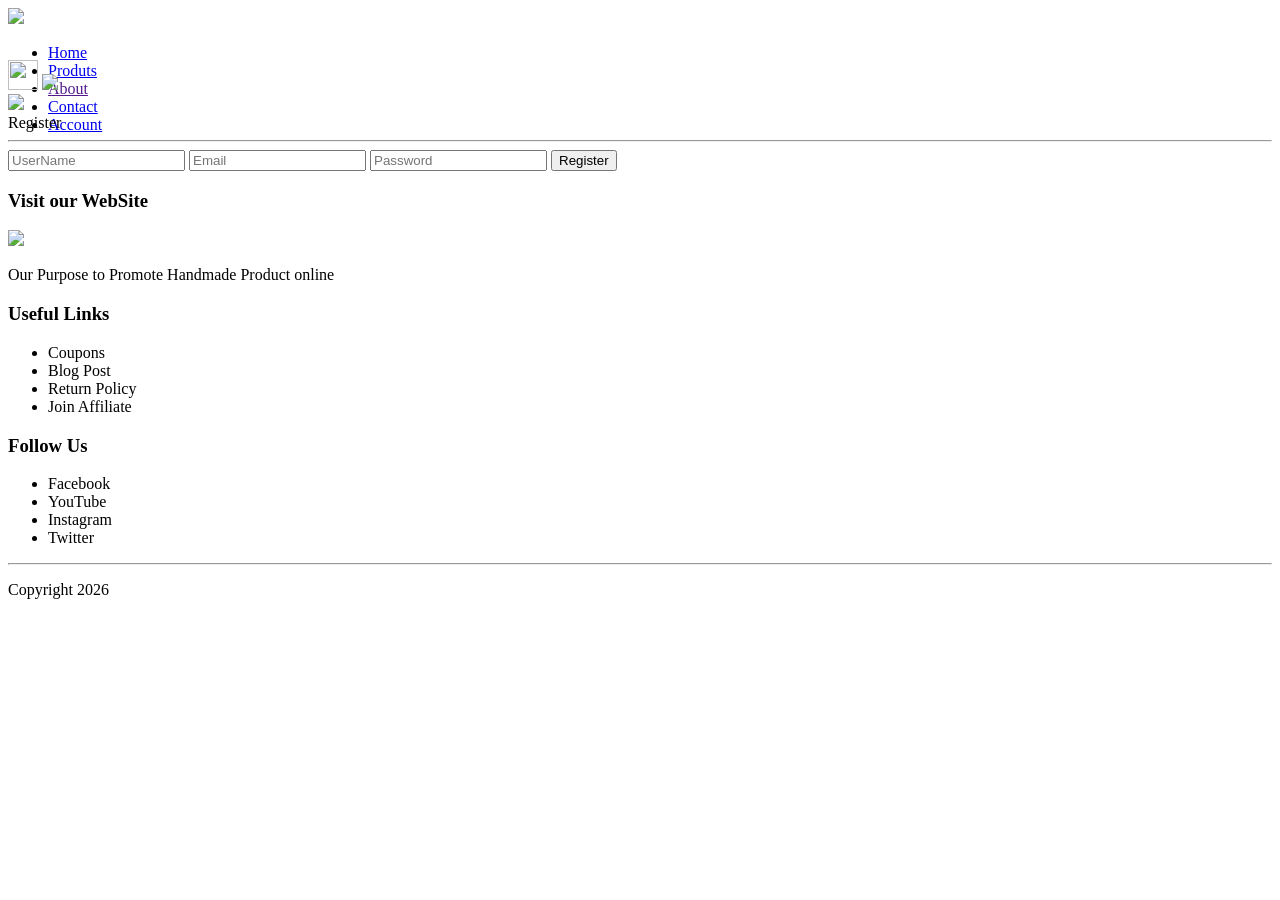
==== account.html @ 85b88ef2 "Rename Account.html to account.html" ====
<!DOCTYPE html>
<html lang="en">
<head>
    <meta charset="UTF-8">
    <meta name="viewport" content="width=device-width, initial-scale=1.0">
    <title>Account - Handmade</title>
<!--------------custom css file link------------------->
    <link rel="stylesheet" href="style.css">
<!------------ Google font cdn link ------------------->
    <link href="http://font.googleapis.com/css2?
    family=Poppins:wght@300;400;500;600;700&display=swap"
    rel="stylesheet">
<!-------------font awesome 4 cdn link------------------>    
<link rel="stylesheet" href="https://stackpath.bootstrapcdn.com/font-awesome/4.7.0/css/font-awesome.min.css">
</head>
    <body>
        <div class="container">
            <div class="navbar">
            <div class="logo">
                <a href="index.html"><img src="h_logo.png" width="125px"></a>
            </div>
            <nav>
                <ul id="MenuItems">
                    <li><a href="index.html">Home</a></li>
                    <li><a href="product.html">Produts</a></li>
                    <li><a href="">About</a></li>
                    <li><a href="contact.html">Contact</a></li>
                    <li><a href="account.html">Account</a></li>  
                </ul>
            </nav>
            <a href="cart.html"><img src="cart.png" width="30px" height="30px"></a>
            <img src="menu.png" class="menu-icon" onclick="menutoggle()">
          </div>  
        </div>           
<!----------------Account-page----------------------->
        <div class="account-page">
            <div class="container">
                <div class="row">
                    <div class="col-2">
                        <img src="HRimg.png" width="100%">
                    </div>
                    <div class="col-2">
                        <div class="form-container">
                            <div class="form-btn">
                                
                                <span onclick="register()">Register</span>
                                <hr id="Indicator">
                            </div>
                         

                             <form id="RegForm">
                                <input type="text" placeholder="UserName">
                                <input type="email" placeholder="Email">
                                <input type="password" placeholder="Password">
                                <button type="submit" class="btn">Register</button>
                                
                            </form>
                        </div>
                    </div>
                </div>
            </div>
        </div>
<!-----------------------Footer---------------------->
<div class="footer">
    <div class="container">
        <div class="row">
            <div class="footer-col-1">
                <h3>Visit our WebSite</h3>
                <p></p>
            </div>
            <div class="footer-col-2">
                <img src="D:\Project2\h_logo - Copy.png">
                <p>Our Purpose to Promote Handmade Product online</p>
            </div>
            <div class="footer-col-3">
                <h3>Useful Links</h3>
                <ul>
                    <li>Coupons</li>
                    <li>Blog Post</li>
                    <li>Return Policy</li>
                    <li>Join Affiliate</li>
                </ul>
            </div>
            <div class="footer-col-4">
                <h3>Follow Us</h3>
                <ul>
                    <li>Facebook</li>
                    <li>YouTube</li>
                    <li>Instagram</li>
                    <li>Twitter</li>
                </ul>
            </div>
        </div>
        <hr>
        <p class="Copyright">Copyright 2026</p>
    </div>
</div>
<!--------js for toggle menu----------->
<script>
    var MenuItems =document.getElementById("MenuItems");
    MenuItems.style.maxHeight = "0px";
    function menutoggle(){
        if(MenuItems.style.maxHeight == "0px")
        {
            MenuItems.style.maxHeight = "200px"
        }
        else
        {
            MenuItems.style.maxHeight = "0px"
        }
    }
</script>
<!--------js for toggle from----------->
<script>
var LoginForm = document.getElementById("LoginForm");
var RegForm = document.getElementById("RegForm");
var Indicator = document.getElementById("Indicator");

function register()
{
    RegForm.style.transform = "translateX(0px)";
    LoginForm.style.transform = "translateX(0px)";
}
function Login()
{
    RegForm.style.transform = "translateX(300px)";
    LoginForm.style.transform = "translateX(300px)";
}




</script>
</body>
</html>
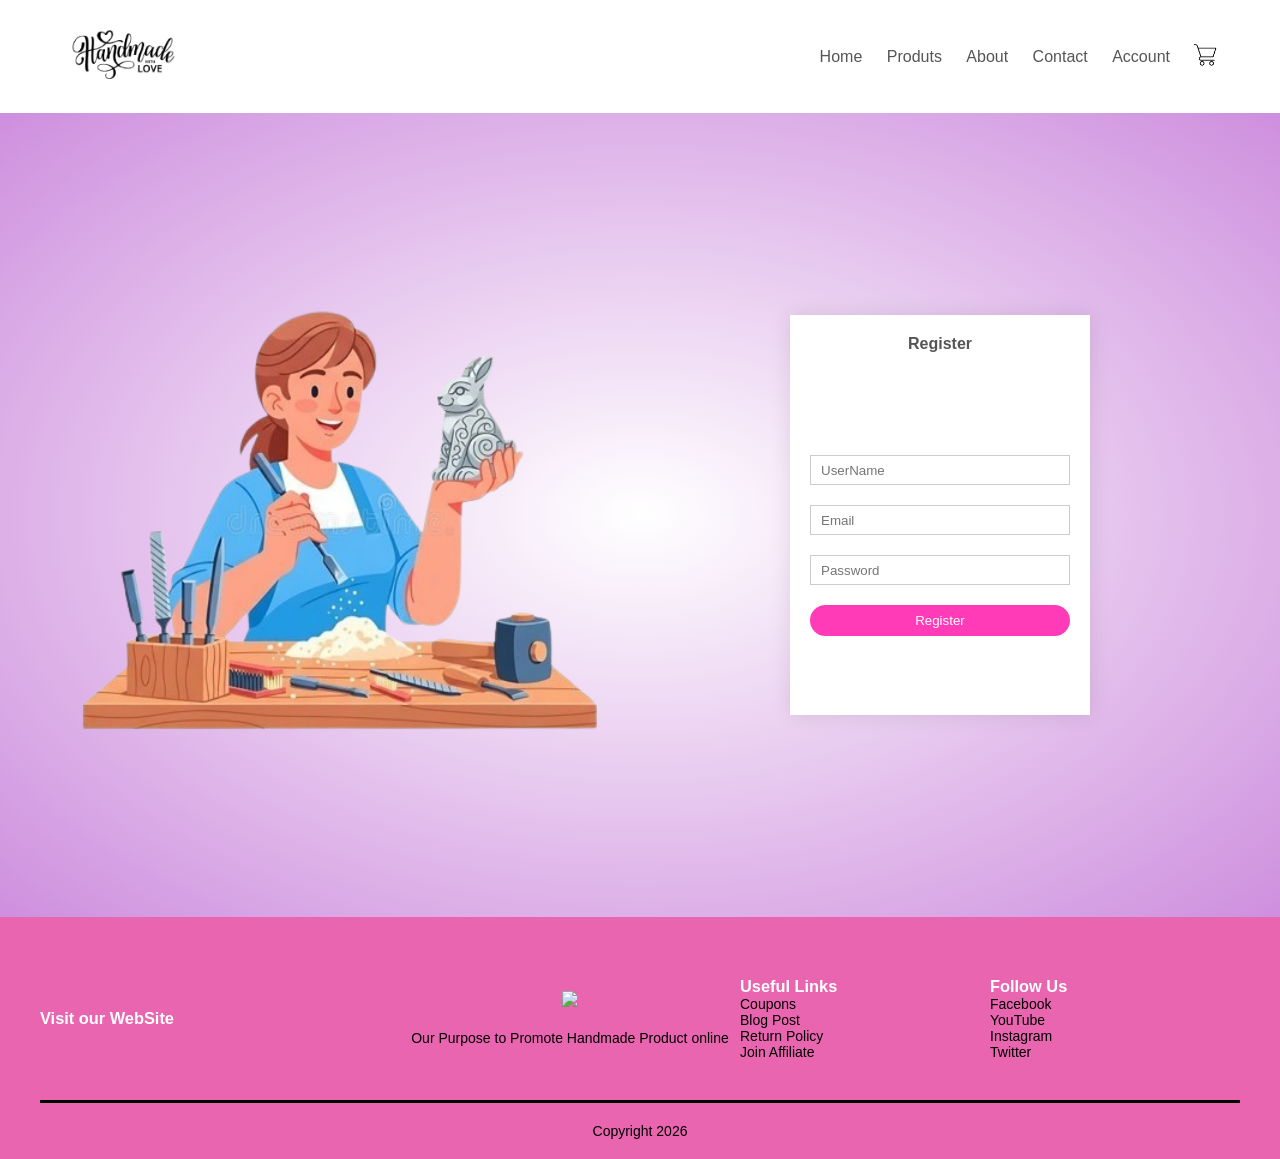
==== commit 16d47d51: "Update account.html" ====
--- a/account.html
+++ b/account.html
@@ -17,19 +17,19 @@
         <div class="container">
             <div class="navbar">
             <div class="logo">
-                <a href="index.html"><img src="h_logo.png" width="125px"></a>
+                <a href="index.html"><img src="images/h_logo.png" width="125px"></a>
             </div>
             <nav>
                 <ul id="MenuItems">
                     <li><a href="index.html">Home</a></li>
                     <li><a href="product.html">Produts</a></li>
-                    <li><a href="">About</a></li>
+                    <li><a href="about.html">About</a></li>
                     <li><a href="contact.html">Contact</a></li>
                     <li><a href="account.html">Account</a></li>  
                 </ul>
             </nav>
-            <a href="cart.html"><img src="cart.png" width="30px" height="30px"></a>
-            <img src="menu.png" class="menu-icon" onclick="menutoggle()">
+            <a href="cart.html"><img src="images/cart.png" width="30px" height="30px"></a>
+            <img src="images/menu.png" class="menu-icon" onclick="menutoggle()">
           </div>  
         </div>           
 <!----------------Account-page----------------------->
@@ -37,7 +37,7 @@
             <div class="container">
                 <div class="row">
                     <div class="col-2">
-                        <img src="HRimg.png" width="100%">
+                        <img src="images/HRimg.png" width="100%">
                     </div>
                     <div class="col-2">
                         <div class="form-container">
@@ -69,7 +69,7 @@
                 <p></p>
             </div>
             <div class="footer-col-2">
-                <img src="D:\Project2\h_logo - Copy.png">
+                <img src="D:\Project2\images\h_logo - Copy.png">
                 <p>Our Purpose to Promote Handmade Product online</p>
             </div>
             <div class="footer-col-3">
--- a/style.css
+++ b/style.css
@@ -0,0 +1,515 @@
+*{
+    margin: 0; 
+    padding: 0;
+    box-sizing: border-box;
+}
+body{
+    font-family: 'Poppins', sans-serif;
+}
+.navbar{
+    display: flex;
+    align-items: center;
+    padding: 20px;
+}
+nav{
+    flex: 1;
+    text-align: right;
+}
+nav ul{
+    display: inline-block;
+    list-style-type: none;
+}
+nav ul li{
+    display:inline-block;
+    margin-right: 20px;
+}
+a{
+    text-decoration: none;
+    color: #555;
+}
+p{
+    color: #555;
+}
+.container{
+    max-width: 1500px;
+    margin: auto;
+    padding-left: 40px;
+    padding-right: 40px;
+}
+.row{
+    display: flex;
+    align-items: center;
+    flex-wrap: wrap;
+    justify-content: space-around;
+}
+.col-2{
+    flex-basis: 50%; 
+    min-width: 300px;
+}
+.col-2 img{
+    max-width: 100% ;
+    padding: 50px 0;
+}
+.col-2 hl{
+    font-size: 55px;
+    line-height: 60px;
+    margin: 25px 0;
+}
+.col-2 p{
+    font-size: 20px;
+}
+.btn{
+    display: inline-block;
+    background: #ff3bb7;
+    color: #fff;
+    padding: 8px 30px;
+    margin: 30px 0;
+    border-radius: 30px;
+    transition: background 0.5s;
+}
+.btn:hover{
+    background: #563434;  
+}
+.header{
+    background: radial-gradient(#ffffff,#ce8fde);
+}
+.header .row{
+    margin-top: 70px;
+}
+.categories{
+    margin: 70px 0;
+}
+.col-3{
+    flex-basis: 30%;
+    min-width: 200px;
+    margin-bottom: 30px;
+}
+.col-3 img{
+    width: 100%;
+}
+.small-container{
+    max-width: 1080px;
+    margin: auto;
+    padding-left: 25px;
+    padding-right: 25px;
+}
+.col-4{
+    flex-basis: 25%;
+    padding: 10px;
+    min-width: 200px;
+    margin-bottom: 50px;
+    transition: transform 0.5s;
+}
+.col-4 img{
+    width: 100%;
+}
+.title{
+    text-align: center;
+    margin: 0 auto 80px;
+    position: relative;
+    line-height: 60px;
+    color: #555;
+}
+.title::after{
+    content: '';
+    background: #ff3bb7;
+    width: 80px;
+    height: 5px;
+    border-radius: 5px;
+    position: absolute;
+    bottom: 0;
+    left: 50%;
+    transform: translateX(-50%);
+}
+h4{
+    color: #555;
+    font-weight: normal;
+}
+.col-4 p{
+    font-size: 14px;
+}
+.rating .fa{
+    color: #ff523b;
+}
+.col-4:hover{
+    transform: translateY(-5px);
+}
+/*-----------offer------------*/
+.offer{
+    background: radial-gradient(#ffffff,#ce8fde);
+    margin-top: 80px;
+    padding: 30px 0;
+}
+.col-2 .offer-img{
+    padding: 50px;
+}
+small{
+    color: #555;
+}
+/*----------testimonial-------*/
+.testimonial{
+    padding-top: 100px;
+}
+.testimonial .col-3{
+    text-align: center;
+    padding: 40px 20px;
+    box-shadow: 0 0 20px 0px rgba(0,0,0,1);
+    cursor: pointer;
+    transition: transform 0.5s;
+}
+.testimonial .col-3 img{
+    width: 50px;
+    margin-top: 20px;
+    border-radius: 50%;
+}
+.testimonial .col-3:hover{
+    transform: translateY(-10px);
+}
+.fa.fa-quote-left{
+    font-size: 34px;
+    color: #ff523b;
+}
+.col-3 p{
+    font-size: 12px;
+    margin: 12px 0;
+    color: #777;
+}
+.testimonial .col-3 h3{
+    font-weight: 600;
+    color: #555;
+    font-size: 16px;
+}
+/*---------Brands--------*/
+.brands{
+    margin: 100px auto;
+}
+.col-5{
+    width: 160px;
+}
+.col-5 img{
+    width: 100%;
+    cursor: pointer;
+    filter: grayscale(100%);
+}
+.col-5 img:hover{
+    filter: grayscale(0);
+}
+/*----------------Footer-----------------*/
+.footer{
+    background: #ea65b0;
+    color: black;
+    font-size: 14px;
+    padding: 60px 0 20px;
+}
+.footer p{
+    color: black;
+}
+.footer H3{
+    color: white;
+}
+.footer-col-1, .footer-col-2, .footer-col-3, .footer-col-4{
+    min-width: 250px;
+    margin-bottom: 20px;
+}
+.footer-col-1{
+    flex-basis: 30%;
+}
+.footer-col-2{
+    flex: 1;
+    text-align: center;
+}
+.footer-col-2 img{
+    width: 180px;
+    margin-bottom: 20px;
+}
+.footer-col-3 .footer-col-4{
+    flex-basis: 12%;
+    text-align: center;
+}
+ul{
+    list-style-type: none;
+}
+.footer hr{
+    border: none;
+    background: black;
+    height: 3px;
+    margin: 20px 0;
+}
+.Copyright{
+    text-align: center;
+}
+.menu-icon{
+    width: 28px;
+    margin-left: 20px;
+    display: none;
+}
+/*---------media query for menu ----------*/
+
+@media only screen and (max-width: 800px){
+    nav ul{
+        position: absolute;
+        top: 70px;
+        left: 0;
+        background: #333;
+        width: 100%;
+        overflow: hidden;
+        transition: max-height 0.5s;
+    }
+    nav ul li{
+        display: block;
+        margin-right: 50px;
+        margin-top:  10px;
+        margin-bottom: 10px;
+    }
+    nav ul li a{
+        color: #fff;
+    }
+    .menu-icon{
+        display: block;
+        cursor: pointer;
+    }
+}
+/*---------all product-------------*/
+.row-2{
+    justify-content: space-between;
+    margin: 100px auto 50px;
+}
+select{
+    border: 1px solid #ff523b;
+    padding: 5px;
+}
+select:focus{
+    outline: none;
+}
+.page-btn{
+    margin: 0 auto 80px;
+}
+.page-btn span{
+    display: inline-block;
+    border: 1px solid #ff3bb7;
+    margin-left: 10px;
+    width: 40px;
+    height: 40px;
+    text-align: center;
+    line-height: 40px;
+    cursor: pointer;
+}
+.page-btn span:hover{
+    background: #ff3bb7;
+    color: #fff;
+}
+/*---------single product details-------------*/
+.single-product{
+    margin-top: 80px;
+}
+.single-product .col-2 img{
+    padding: 0;
+}
+.single-product .col-2{
+    padding: 20px;
+}
+.single-product h4{
+    margin: 20px 0;
+    font-size: 22px;
+    font-weight: bold;
+}
+.single-product input{
+    width: 50px;
+    height: 40px;
+    padding-left: 10px;
+    font-size: 20px;
+    margin-right: 10px;
+    border: 1px solid #ff3bb7;
+}
+input:focus{
+    outline: none;
+}
+.single-product .fa{
+    color: #ff3bb7;
+    margin-left: 10px;
+}
+.small-img-row{
+    display: flex;
+    justify-content: space-between;
+}
+.small-img-col{
+    flex-basis: 24%;
+    cursor: pointer;
+}
+
+/*---------------------cart items--------------------------*/
+.cart-page{
+    margin: 80px auto;
+    border-collapse: collapse;
+}
+table{
+    width: 100%;
+    border-collapse:collapse ;
+}
+.cart-info{
+    display: flex;
+    flex-wrap: wrap;
+}
+th{
+    text-align: left;
+    padding: 5px;
+    color: #fff;
+    background: fuchsia;
+    font-weight: normal;
+}
+td{
+    padding: 10px 5px;
+}
+td input{
+    width: 40px;
+    height: 30px;
+    padding: 5px;
+}
+td a{
+    color: fuchsia;
+    font-size: 12px;
+}
+td img{
+    width: 80px;
+    height: 80px;
+    margin-right: 10px;
+}
+.total-price{
+    display: flex;
+    justify-content: flex-end;
+}
+.total-price table{
+    border-top: 3px solid black;
+    width: 100%;
+    max-width: 400px;
+}
+td:last-child{
+    text-align: right;
+}
+th:last-child{
+    text-align: right;
+}
+/*--------------------account-page-------------*/
+.account-page{
+    padding: 50px 0;
+    background: radial-gradient(#ffffff,#ce8fde);
+}
+.form-container{
+    background: #fff;
+    width: 300px;
+    height: 400px;
+    position: relative;
+    text-align: center;
+    padding: 20px 0;
+    margin: auto;
+    box-shadow: 0 0 20px 0px rgba(0,0,0,0.1);
+}
+.form-container span{
+    font-weight: bold;
+    padding: 0 10px;
+    color: #555;
+    cursor: pointer;
+    width: 100px;
+    display: inline-block;
+}
+.form-btn{
+    display: inline-block;
+}
+.form-container form{
+    max-width: 300px;
+    padding: 0 20px;
+    position: absolute;
+    top: 130px;
+}
+form input{
+    width: 100%;
+    height: 30px;
+    margin: 10px 0;
+    padding: 0 10px;
+    border: 1px solid #ccc;
+}
+form .btn{
+    width: 100%;
+    border: none;
+    cursor: pointer;
+    margin: 10px 0;
+}
+form .btn:focus{
+    outline: none;
+}
+#RegForm{
+    left: 0;
+}
+form a{
+    font-size: 12px;
+}
+#Indicator{
+    width: 100px;
+    border: none;
+    height: 3px;
+    marker-mid: 4px;
+    transform: translateX(100px);
+}
+
+/*------------contact us---------*/
+
+.contact-page{
+width:350px;
+margin:100px auto;
+background: radial-gradient(#ffffff,#ce8fde);
+padding:30px;
+border-radius:6px;
+box-shadow:0 0 10px rgba(0,0,0,0.2);
+}
+
+.login-container h2{
+text-align:center;
+margin-bottom:20px;
+}
+
+.login-container label{
+display:block;
+margin-top:10px;
+}
+
+.login-container input{
+width:100%;
+padding:8px;
+margin-top:5px;
+border:1px solid #ccc;
+border-radius:4px;
+}
+
+.login-container button{
+width:100%;
+padding:10px;
+margin-top:15px;
+background:#0099cc;
+color:white;
+border:none;
+cursor:pointer;
+}
+
+/*--------media query for les than 600 screen size-------*/
+
+@media only screen and (max-width: 600px){
+    .row{
+        text-align: center;
+    }
+    .col-2, .col-3, .col-4{
+        flex-basis: 100%;
+    }
+    .single-product .row{
+        text-align: left;
+    }
+    .single-product .col-2{
+        padding: 20px 0;
+    }
+    .single-product h1{
+        font-size: 26px;
+        line-height: 32px;
+    }
+    .cart-info p{
+        display: none;
+    }
+}
